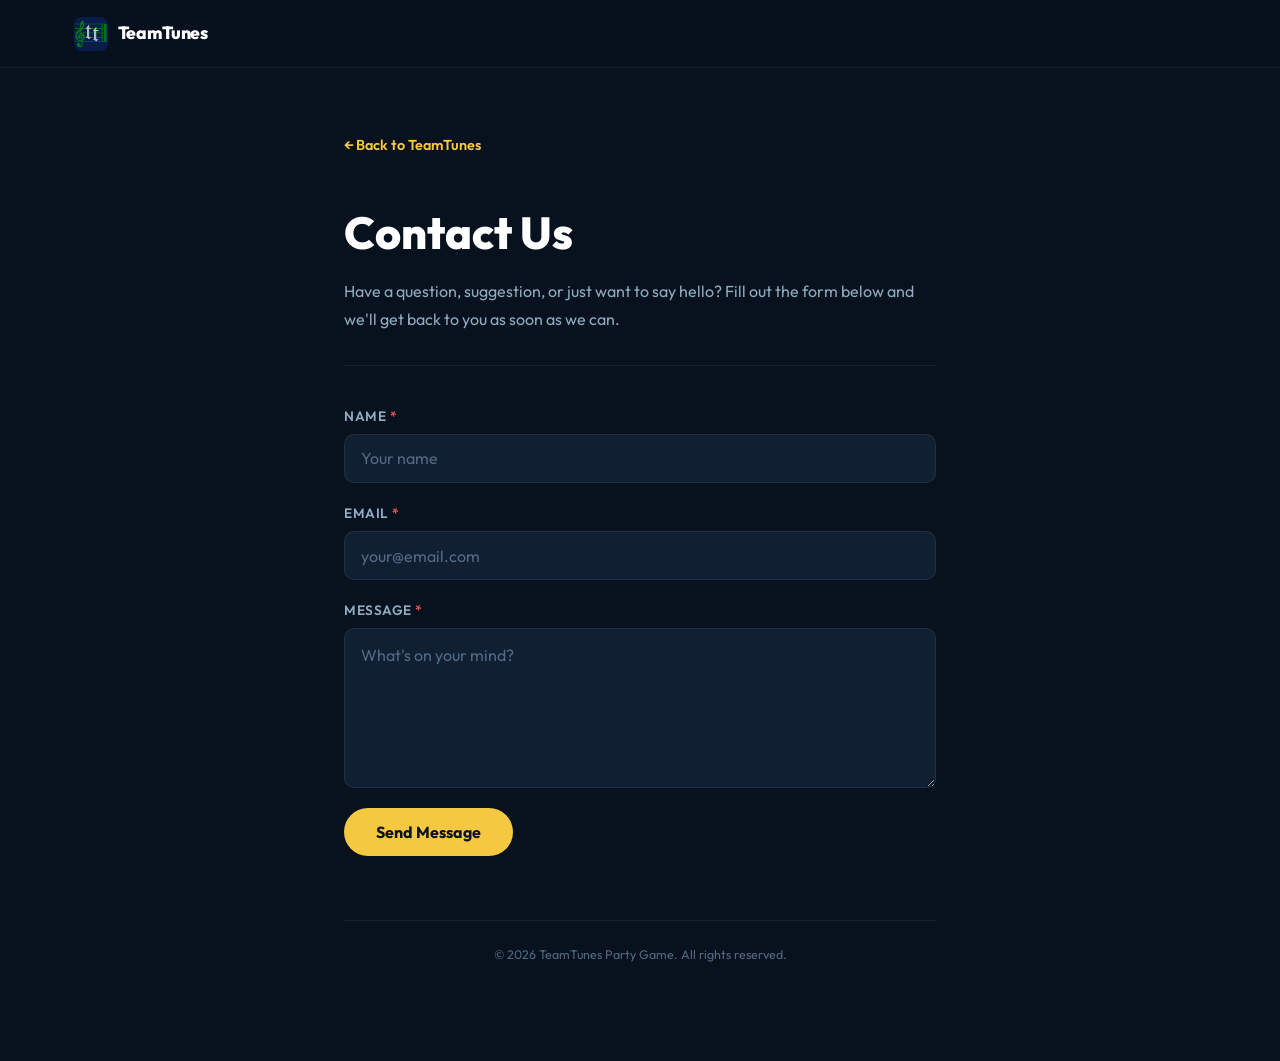
==== contact.html @ 9b9aed61 "Add Contact Us page with Web3Forms integration" ====
<!DOCTYPE html>
<html lang="en">
<head>
  <meta charset="UTF-8" />
  <meta name="viewport" content="width=device-width, initial-scale=1.0" />
  <title>Contact Us — TeamTunes</title>
  <meta name="robots" content="noindex" />

  <!-- Fonts -->
  <link rel="preconnect" href="https://fonts.googleapis.com" />
  <link rel="preconnect" href="https://fonts.gstatic.com" crossorigin />
  <link href="https://fonts.googleapis.com/css2?family=Outfit:wght@400;500;600;700;800&display=swap" rel="stylesheet" />

  <!-- Favicon -->
  <link rel="icon" type="image/png" href="assets/images/icon.png" />

  <link rel="stylesheet" href="css/styles.css" />
  <style>
    .privacy-nav {
      position: sticky;
      top: 0;
      z-index: 100;
      background: rgba(8, 17, 30, 0.92);
      backdrop-filter: blur(20px);
      -webkit-backdrop-filter: blur(20px);
      border-bottom: 1px solid var(--border);
      height: var(--nav-height);
    }
    .privacy-nav .nav-inner {
      max-width: 1180px;
      margin: 0 auto;
      padding: 0 1.5rem;
      height: 100%;
      display: flex;
      align-items: center;
    }
    .privacy-nav .nav-logo {
      display: flex;
      align-items: center;
      gap: 0.6rem;
    }
    .privacy-nav .nav-icon {
      width: 34px;
      height: 34px;
      border-radius: 8px;
    }
    .privacy-nav .nav-wordmark {
      font-size: 1.1rem;
      font-weight: 800;
      color: var(--text-primary);
    }

    .contact-wrap {
      max-width: 640px;
      margin: 0 auto;
      padding: 4rem 1.5rem 6rem;
    }

    .privacy-back {
      display: inline-flex;
      align-items: center;
      gap: 0.4rem;
      color: var(--gold);
      font-size: 0.9rem;
      font-weight: 600;
      margin-bottom: 2.5rem;
      transition: opacity 0.2s;
    }
    .privacy-back:hover { opacity: 0.75; }

    .contact-title {
      font-size: clamp(2rem, 5vw, 2.8rem);
      font-weight: 800;
      margin-bottom: 0.6rem;
      color: var(--text-primary);
    }

    .contact-subtitle {
      font-size: 1rem;
      color: var(--text-secondary);
      margin-bottom: 2.5rem;
      padding-bottom: 2rem;
      border-bottom: 1px solid var(--border);
      line-height: 1.7;
    }

    /* Form */
    .contact-form {
      display: flex;
      flex-direction: column;
      gap: 1.25rem;
    }

    .form-group {
      display: flex;
      flex-direction: column;
      gap: 0.4rem;
    }

    .form-label {
      font-size: 0.85rem;
      font-weight: 600;
      color: var(--text-secondary);
      letter-spacing: 0.04em;
      text-transform: uppercase;
    }

    .form-input,
    .form-textarea {
      background: var(--bg-card);
      border: 1.5px solid var(--border);
      border-radius: 10px;
      padding: 0.85rem 1rem;
      font-family: 'Outfit', sans-serif;
      font-size: 1rem;
      color: var(--text-primary);
      transition: border-color 0.2s, box-shadow 0.2s;
      width: 100%;
    }

    .form-input:focus,
    .form-textarea:focus {
      outline: none;
      border-color: var(--gold);
      box-shadow: 0 0 0 3px rgba(245, 200, 66, 0.12);
    }

    .form-input::placeholder,
    .form-textarea::placeholder {
      color: var(--text-muted);
    }

    .form-textarea {
      resize: vertical;
      min-height: 160px;
      line-height: 1.6;
    }

    .form-submit {
      background: var(--gold);
      color: #08111e;
      border: none;
      border-radius: 50px;
      padding: 0.85rem 2rem;
      font-family: 'Outfit', sans-serif;
      font-size: 1rem;
      font-weight: 700;
      cursor: pointer;
      transition: background 0.2s, transform 0.2s, box-shadow 0.2s;
      align-self: flex-start;
    }
    .form-submit:hover {
      background: #ffd455;
      transform: translateY(-2px);
      box-shadow: 0 6px 20px rgba(245, 200, 66, 0.35);
    }
    .form-submit:disabled {
      opacity: 0.6;
      cursor: not-allowed;
      transform: none;
    }

    /* Success / Error states */
    .form-status {
      display: none;
      padding: 1rem 1.25rem;
      border-radius: 10px;
      font-size: 0.95rem;
      font-weight: 500;
      line-height: 1.5;
    }
    .form-status.success {
      background: rgba(29, 185, 84, 0.12);
      border: 1.5px solid rgba(29, 185, 84, 0.35);
      color: #1db954;
    }
    .form-status.error {
      background: rgba(232, 85, 85, 0.12);
      border: 1.5px solid rgba(232, 85, 85, 0.35);
      color: var(--red);
    }

    /* Success screen (replaces form) */
    .success-screen {
      display: none;
      text-align: center;
      padding: 3rem 1rem;
    }
    .success-screen .success-icon {
      font-size: 3rem;
      margin-bottom: 1rem;
    }
    .success-screen h2 {
      font-size: 1.6rem;
      font-weight: 800;
      margin-bottom: 0.75rem;
    }
    .success-screen p {
      color: var(--text-secondary);
      margin-bottom: 2rem;
    }

    .privacy-footer {
      margin-top: 4rem;
      padding-top: 1.5rem;
      border-top: 1px solid var(--border);
      text-align: center;
      font-size: 0.78rem;
      color: var(--text-muted);
    }
  </style>
</head>
<body>

  <!-- Nav -->
  <nav class="privacy-nav">
    <div class="nav-inner">
      <a href="index.html" class="nav-logo">
        <img src="assets/images/icon.png" alt="TeamTunes icon" class="nav-icon" />
        <span class="nav-wordmark">TeamTunes</span>
      </a>
    </div>
  </nav>

  <!-- Content -->
  <div class="contact-wrap">

    <a href="index.html" class="privacy-back">&#8592; Back to TeamTunes</a>

    <h1 class="contact-title">Contact Us</h1>
    <p class="contact-subtitle">
      Have a question, suggestion, or just want to say hello? Fill out the form
      below and we'll get back to you as soon as we can.
    </p>

    <!-- Form -->
    <form class="contact-form" id="contactForm">

      <!-- Honeypot spam protection -->
      <input type="checkbox" name="botcheck" style="display:none" tabindex="-1" autocomplete="off" />

      <div class="form-group">
        <label class="form-label" for="name">Name <span style="color:var(--red)">*</span></label>
        <input class="form-input" type="text" id="name" name="name"
               placeholder="Your name" required autocomplete="name" />
      </div>

      <div class="form-group">
        <label class="form-label" for="email">Email <span style="color:var(--red)">*</span></label>
        <input class="form-input" type="email" id="email" name="email"
               placeholder="your@email.com" required autocomplete="email" />
      </div>

      <div class="form-group">
        <label class="form-label" for="message">Message <span style="color:var(--red)">*</span></label>
        <textarea class="form-textarea" id="message" name="message"
                  placeholder="What's on your mind?" required></textarea>
      </div>

      <div class="form-status" id="formStatus"></div>

      <button class="form-submit" type="submit" id="submitBtn">Send Message</button>

    </form>

    <!-- Success screen shown after submission -->
    <div class="success-screen" id="successScreen">
      <div class="success-icon">🎵</div>
      <h2>Message sent!</h2>
      <p>Thanks for reaching out. We'll get back to you soon.</p>
      <a href="index.html" class="btn btn-gold">Back to TeamTunes</a>
    </div>

    <div class="privacy-footer">
      &copy; 2026 TeamTunes Party Game. All rights reserved.
    </div>

  </div>

  <script>
    const form       = document.getElementById('contactForm');
    const submitBtn  = document.getElementById('submitBtn');
    const formStatus = document.getElementById('formStatus');
    const successScreen = document.getElementById('successScreen');

    form.addEventListener('submit', async function(e) {
      e.preventDefault();

      submitBtn.disabled = true;
      submitBtn.textContent = 'Sending…';
      formStatus.style.display = 'none';
      formStatus.className = 'form-status';

      const data = {
        access_key: '5e6f77c0-ff4f-44d9-af3c-8b6083e83a75',
        name:    document.getElementById('name').value.trim(),
        email:   document.getElementById('email').value.trim(),
        message: document.getElementById('message').value.trim(),
        subject: 'TeamTunes Website — Message from ' + document.getElementById('name').value.trim(),
        from_name: 'TeamTunes Website'
      };

      try {
        const res  = await fetch('https://api.web3forms.com/submit', {
          method: 'POST',
          headers: { 'Content-Type': 'application/json', 'Accept': 'application/json' },
          body: JSON.stringify(data)
        });
        const json = await res.json();

        if (json.success) {
          form.style.display = 'none';
          successScreen.style.display = 'block';
        } else {
          throw new Error(json.message || 'Submission failed');
        }
      } catch(err) {
        formStatus.textContent = 'Something went wrong. Please try again or email us directly.';
        formStatus.classList.add('error');
        formStatus.style.display = 'block';
        submitBtn.disabled = false;
        submitBtn.textContent = 'Send Message';
      }
    });
  </script>

</body>
</html>
---- css/styles.css ----
/* ═══════════════════════════════════════════════════════════
   TEAMTUNES — Main Stylesheet
   Theme: Dark navy · Gold accents · Party energy
═══════════════════════════════════════════════════════════ */

/* ─── Variables ─────────────────────────────────────────── */
:root {
  --bg-primary:    #08111e;
  --bg-secondary:  #0f1e30;
  --bg-card:       #111f33;
  --bg-card-hover: #162840;

  --gold:          #f5c842;
  --gold-dim:      #d4a820;
  --gold-glow:     rgba(245, 200, 66, 0.15);

  --red:           #e85555;

  --text-primary:  #ffffff;
  --text-secondary:#8fabbe;
  --text-muted:    #526a83;

  --border:        rgba(255, 255, 255, 0.07);
  --border-gold:   rgba(245, 200, 66, 0.3);

  --nav-height: 68px;

  --spotify:       #1DB954;
  --apple-music:   #fc3c44;
  --youtube:       #FF0000;
  --youtube-music: #FF0000;
  --amazon:        #00a8e0;
  --qq:            #00b0ff;
}

/* ─── Reset & Base ──────────────────────────────────────── */
*, *::before, *::after { box-sizing: border-box; margin: 0; padding: 0; }

html {
  scroll-behavior: smooth;
  font-size: 16px;
}

body {
  font-family: 'Outfit', system-ui, -apple-system, sans-serif;
  background-color: var(--bg-primary);
  color: var(--text-primary);
  line-height: 1.6;
  overflow-x: hidden;
}

img { max-width: 100%; display: block; }
a  { color: inherit; text-decoration: none; }
ul { list-style: none; }

/* ─── Utility ───────────────────────────────────────────── */
.container {
  max-width: 1180px;
  margin: 0 auto;
  padding: 0 1.5rem;
}

.section {
  padding: 6rem 0;
}

.section-dark { background: var(--bg-primary); }
.section-mid  { background: var(--bg-secondary); }

.gold { color: var(--gold); }
.red  { color: var(--red); }

.center { text-align: center; }

/* ─── Buttons ───────────────────────────────────────────── */
.btn {
  display: inline-block;
  padding: 0.65rem 1.4rem;
  border-radius: 50px;
  font-size: 0.9rem;
  font-weight: 600;
  transition: transform 0.2s, box-shadow 0.2s, background 0.2s;
  cursor: pointer;
  white-space: nowrap;
}

.btn-gold {
  background: var(--gold);
  color: #08111e;
}
.btn-gold:hover {
  background: #ffd455;
  transform: translateY(-2px);
  box-shadow: 0 6px 20px rgba(245,200,66,0.35);
}

.btn-outline {
  border: 1.5px solid var(--border-gold);
  color: var(--gold);
  padding: 0.65rem 1.6rem;
}
.btn-outline:hover {
  background: var(--gold-glow);
  border-color: var(--gold);
  transform: translateY(-2px);
}

/* ─── Typography helpers ────────────────────────────────── */
.section-eyebrow {
  font-size: 0.8rem;
  font-weight: 700;
  letter-spacing: 0.14em;
  text-transform: uppercase;
  color: var(--gold);
  margin-bottom: 0.75rem;
  display: block;
}

.section-title {
  font-size: clamp(2rem, 4vw, 3rem);
  font-weight: 800;
  line-height: 1.15;
  margin-bottom: 1.25rem;
  color: var(--text-primary);
}

.section-body {
  font-size: 1.05rem;
  color: var(--text-secondary);
  line-height: 1.75;
  margin-bottom: 1rem;
}

.section-body strong { color: var(--text-primary); font-weight: 600; }

/* ─── Scroll Reveal ─────────────────────────────────────── */
.reveal {
  opacity: 0;
  transform: translateY(32px);
  transition: opacity 0.65s ease, transform 0.65s ease;
}
.reveal.revealed {
  opacity: 1;
  transform: translateY(0);
}
.reveal-delay-1 { transition-delay: 0.1s; }
.reveal-delay-2 { transition-delay: 0.2s; }
.reveal-delay-3 { transition-delay: 0.3s; }
.reveal-delay-4 { transition-delay: 0.4s; }

/* ═══════════════════════════════════════════════════════════
   NAVIGATION
═══════════════════════════════════════════════════════════ */
#navbar {
  position: fixed;
  top: 0;
  left: 0;
  right: 0;
  z-index: 100;
  height: var(--nav-height);
  transition: background 0.3s, backdrop-filter 0.3s, border-color 0.3s;
  border-bottom: 1px solid transparent;
}

#navbar.scrolled {
  background: rgba(8, 17, 30, 0.88);
  backdrop-filter: blur(20px);
  -webkit-backdrop-filter: blur(20px);
  border-bottom-color: var(--border);
}

.nav-inner {
  max-width: 1180px;
  margin: 0 auto;
  padding: 0 1.5rem;
  height: 100%;
  display: flex;
  align-items: center;
  gap: 2rem;
}

.nav-logo {
  display: flex;
  align-items: center;
  gap: 0.6rem;
  flex-shrink: 0;
}

.nav-icon {
  width: 34px;
  height: 34px;
  border-radius: 8px;
}

.nav-wordmark {
  font-size: 1.1rem;
  font-weight: 800;
  color: var(--text-primary);
  letter-spacing: -0.01em;
}

.nav-links {
  display: flex;
  gap: 0.25rem;
  margin-left: auto;
}

.nav-links a {
  font-size: 0.9rem;
  font-weight: 500;
  color: var(--text-secondary);
  padding: 0.4rem 0.85rem;
  border-radius: 50px;
  transition: color 0.2s, background 0.2s;
}
.nav-links a:hover {
  color: var(--text-primary);
  background: rgba(255,255,255,0.06);
}

.nav-cta { margin-left: 0.5rem; }

.nav-hamburger {
  display: none;
  flex-direction: column;
  gap: 5px;
  background: none;
  border: none;
  cursor: pointer;
  padding: 0.5rem;
  margin-left: auto;
}
.nav-hamburger span {
  display: block;
  width: 22px;
  height: 2px;
  background: var(--text-primary);
  border-radius: 2px;
  transition: transform 0.3s, opacity 0.3s;
}
.nav-hamburger.open span:nth-child(1) { transform: translateY(7px) rotate(45deg); }
.nav-hamburger.open span:nth-child(2) { opacity: 0; }
.nav-hamburger.open span:nth-child(3) { transform: translateY(-7px) rotate(-45deg); }

.nav-mobile {
  display: none;
  flex-direction: column;
  gap: 0.25rem;
  padding: 1rem 1.5rem 1.5rem;
  background: rgba(8, 17, 30, 0.96);
  backdrop-filter: blur(20px);
  border-top: 1px solid var(--border);
}
.nav-mobile.open { display: flex; }

.mobile-link {
  font-size: 1rem;
  font-weight: 500;
  color: var(--text-secondary);
  padding: 0.75rem 0;
  border-bottom: 1px solid var(--border);
  transition: color 0.2s;
}
.mobile-link:last-child { border-bottom: none; margin-top: 0.5rem; text-align: center; }
.mobile-link:hover { color: var(--text-primary); }

/* ═══════════════════════════════════════════════════════════
   HERO
═══════════════════════════════════════════════════════════ */
#hero {
  position: relative;
  height: 100vh;
  min-height: 600px;
  display: flex;
  align-items: center;
  justify-content: center;
  overflow: hidden;
}

.hero-video {
  position: absolute;
  inset: 0;
  width: 100%;
  height: 100%;
  object-fit: cover;
  object-position: center top;
}

.hero-overlay {
  position: absolute;
  inset: 0;
  background: linear-gradient(
    to bottom,
    rgba(8,17,30,0.3)  0%,
    rgba(8,17,30,0.15) 40%,
    rgba(8,17,30,0.6)  75%,
    rgba(8,17,30,0.95) 100%
  );
}

.hero-content {
  position: relative;
  z-index: 2;
  text-align: center;
  padding: 0 1.5rem;
  max-width: 700px;
}

.hero-icon {
  width: 80px;
  height: 80px;
  border-radius: 18px;
  margin: 0 auto 1.5rem;
  box-shadow: 0 8px 40px rgba(245,200,66,0.25);
}

.hero-title {
  font-size: clamp(3.5rem, 10vw, 6.5rem);
  font-weight: 900;
  line-height: 1;
  letter-spacing: -0.03em;
  color: var(--text-primary);
  margin-bottom: 0.5rem;
  text-shadow: 0 4px 30px rgba(0,0,0,0.5);
}

.hero-tagline {
  font-size: clamp(1.1rem, 3vw, 1.5rem);
  font-weight: 600;
  color: var(--gold);
  margin-bottom: 0.75rem;
  letter-spacing: 0.01em;
}

.hero-sub {
  font-size: clamp(0.95rem, 2vw, 1.1rem);
  color: rgba(255,255,255,0.75);
  margin-bottom: 2.25rem;
  max-width: 500px;
  margin-left: auto;
  margin-right: auto;
}

.hero-buttons {
  display: flex;
  gap: 1rem;
  justify-content: center;
  align-items: center;
  flex-wrap: wrap;
}

/* Official store badges */
.store-badge-img {
  display: inline-block;
  transition: transform 0.2s, filter 0.2s;
}
.store-badge-img:hover {
  transform: translateY(-3px);
  filter: brightness(1.12) drop-shadow(0 8px 20px rgba(0,0,0,0.4));
}

/* Both badges are 142px tall PNGs — widths calculated so both render at same height */
.badge-img {
  display: block;
  height: auto;
}

/* Apple PNG: 425x142, ratio 2.99:1 → 156px wide = 52px tall */
.badge-apple { width: 156px; }

/* Google Play PNG: 478x142, ratio 3.37:1 → 175px wide = 52px tall */
.badge-google { width: 175px; }

/* Large versions in download CTA: same height ~64px */
.store-badge-img.large .badge-apple { width: 192px; }
.store-badge-img.large .badge-google { width: 216px; }

/* Mobile: same height ~42px */
@media (max-width: 640px) {
  .badge-apple { width: 126px; }
  .badge-google { width: 141px; }
  .store-badge-img.large .badge-apple { width: 156px; }
  .store-badge-img.large .badge-google { width: 175px; }
}

/* Scroll hint arrow */
.hero-scroll-hint {
  position: absolute;
  bottom: 2rem;
  left: 50%;
  transform: translateX(-50%);
  z-index: 2;
  color: rgba(255,255,255,0.5);
  animation: bounce 2s infinite;
}
.hero-scroll-hint svg {
  width: 28px;
  height: 28px;
}
@keyframes bounce {
  0%, 100% { transform: translateX(-50%) translateY(0); }
  50%       { transform: translateX(-50%) translateY(8px); }
}

/* ═══════════════════════════════════════════════════════════
   ABOUT — SPLIT LAYOUT
═══════════════════════════════════════════════════════════ */
.split-layout {
  display: grid;
  grid-template-columns: 1fr 1fr;
  gap: 4rem;
  align-items: center;
}

.split-text { }

.split-image img {
  border-radius: 20px;
  box-shadow: 0 20px 60px rgba(0,0,0,0.5);
  width: 100%;
  object-fit: cover;
  max-height: 520px;
}

/* ═══════════════════════════════════════════════════════════
   HOW TO PLAY
═══════════════════════════════════════════════════════════ */
.steps-grid {
  display: grid;
  grid-template-columns: repeat(4, 1fr);
  gap: 1.5rem;
  margin-top: 1rem;
}

.step-card {
  background: var(--bg-card);
  border: 1px solid var(--border);
  border-radius: 20px;
  overflow: hidden;
  transition: transform 0.3s, box-shadow 0.3s, border-color 0.3s;
}
.step-card:hover {
  transform: translateY(-6px);
  box-shadow: 0 20px 50px rgba(0,0,0,0.4);
  border-color: var(--border-gold);
}

.step-number {
  font-size: 3rem;
  font-weight: 900;
  color: var(--gold);
  padding: 1.25rem 1.25rem 0;
  line-height: 1;
  opacity: 0.9;
}

.step-image {
  width: 100%;
  aspect-ratio: 4/3;
  overflow: hidden;
}
.step-image img {
  width: 100%;
  height: 100%;
  object-fit: cover;
  transition: transform 0.5s ease;
}
.step-card:hover .step-image img {
  transform: scale(1.05);
}

.step-title {
  font-size: 1.05rem;
  font-weight: 700;
  padding: 1rem 1.25rem 0.4rem;
}

.step-body {
  font-size: 0.88rem;
  color: var(--text-secondary);
  padding: 0 1.25rem 1.25rem;
  line-height: 1.65;
}

/* ═══════════════════════════════════════════════════════════
   SCORING
═══════════════════════════════════════════════════════════ */
.scoring-section {
  background: linear-gradient(135deg, #08111e 0%, #0b1a2e 100%);
  position: relative;
  overflow: hidden;
}
.scoring-section::before {
  content: '';
  position: absolute;
  width: 600px;
  height: 600px;
  background: radial-gradient(circle, rgba(245,200,66,0.05) 0%, transparent 70%);
  top: -200px;
  left: 50%;
  transform: translateX(-50%);
  pointer-events: none;
}

.score-cards {
  display: grid;
  grid-template-columns: repeat(3, 1fr);
  gap: 1.5rem;
}

.score-card {
  background: var(--bg-card);
  border: 1px solid var(--border);
  border-radius: 20px;
  padding: 2rem;
  text-align: center;
  transition: transform 0.3s, box-shadow 0.3s;
}
.score-card:hover {
  transform: translateY(-4px);
  box-shadow: 0 16px 40px rgba(0,0,0,0.35);
}

.score-value {
  font-size: clamp(3rem, 6vw, 4.5rem);
  font-weight: 900;
  line-height: 1;
  margin-bottom: 0.75rem;
}
.score-value.gold { color: var(--gold); }
.score-value.red  { color: var(--red); }

.score-label {
  font-size: 0.95rem;
  color: var(--text-secondary);
  line-height: 1.5;
}

/* ═══════════════════════════════════════════════════════════
   MUSIC SERVICES
═══════════════════════════════════════════════════════════ */
.services-grid {
  display: flex;
  flex-wrap: wrap;
  gap: 1rem;
  justify-content: center;
}

.service-badge {
  display: flex;
  align-items: center;
  gap: 0.6rem;
  padding: 0.7rem 1.4rem;
  border-radius: 50px;
  border: 1.5px solid var(--border);
  background: var(--bg-card);
  font-size: 0.95rem;
  font-weight: 600;
  transition: transform 0.2s, box-shadow 0.2s, border-color 0.2s;
}
.service-badge:hover {
  transform: translateY(-3px);
  box-shadow: 0 8px 24px rgba(0,0,0,0.3);
}

.service-dot {
  width: 10px;
  height: 10px;
  border-radius: 50%;
  flex-shrink: 0;
}

.service-badge.spotify       { border-color: rgba(29,185,84,0.3); }
.service-badge.spotify:hover { border-color: var(--spotify); box-shadow: 0 8px 24px rgba(29,185,84,0.2); }
.service-badge.spotify .service-dot { background: var(--spotify); }

.service-badge.apple-music       { border-color: rgba(252,60,68,0.3); }
.service-badge.apple-music:hover { border-color: var(--apple-music); box-shadow: 0 8px 24px rgba(252,60,68,0.2); }
.service-badge.apple-music .service-dot { background: var(--apple-music); }

.service-badge.youtube       { border-color: rgba(255,0,0,0.3); }
.service-badge.youtube:hover { border-color: var(--youtube); box-shadow: 0 8px 24px rgba(255,0,0,0.2); }
.service-badge.youtube .service-dot { background: var(--youtube); }

.service-badge.youtube-music       { border-color: rgba(255,0,0,0.3); }
.service-badge.youtube-music:hover { border-color: var(--youtube-music); box-shadow: 0 8px 24px rgba(255,0,0,0.2); }
.service-badge.youtube-music .service-dot { background: var(--youtube-music); }

.service-badge.amazon       { border-color: rgba(0,168,224,0.3); }
.service-badge.amazon:hover { border-color: var(--amazon); box-shadow: 0 8px 24px rgba(0,168,224,0.2); }
.service-badge.amazon .service-dot { background: var(--amazon); }

.service-badge.qq       { border-color: rgba(0,176,255,0.3); }
.service-badge.qq:hover { border-color: var(--qq); box-shadow: 0 8px 24px rgba(0,176,255,0.2); }
.service-badge.qq .service-dot { background: var(--qq); }

/* ═══════════════════════════════════════════════════════════
   FEATURES GRID
═══════════════════════════════════════════════════════════ */
.features-grid {
  display: grid;
  grid-template-columns: repeat(3, 1fr);
  gap: 1.25rem;
}

.feature-card {
  background: var(--bg-card);
  border: 1px solid var(--border);
  border-radius: 20px;
  padding: 1.75rem;
  transition: transform 0.3s, box-shadow 0.3s, border-color 0.3s;
}
.feature-card:hover {
  transform: translateY(-4px);
  box-shadow: 0 16px 40px rgba(0,0,0,0.35);
  border-color: var(--border-gold);
}

.feature-icon {
  font-size: 2rem;
  margin-bottom: 0.85rem;
}

.feature-title {
  font-size: 1rem;
  font-weight: 700;
  margin-bottom: 0.5rem;
}

.feature-body {
  font-size: 0.875rem;
  color: var(--text-secondary);
  line-height: 1.65;
}

/* ═══════════════════════════════════════════════════════════
   GALLERY
═══════════════════════════════════════════════════════════ */
.gallery-scroll {
  overflow-x: auto;
  padding: 1.5rem 1.5rem 2rem;
  margin-top: 1rem;
  -webkit-overflow-scrolling: touch;
  scrollbar-width: thin;
  scrollbar-color: var(--border-gold) transparent;
}
.gallery-scroll::-webkit-scrollbar { height: 4px; }
.gallery-scroll::-webkit-scrollbar-track { background: transparent; }
.gallery-scroll::-webkit-scrollbar-thumb { background: var(--border-gold); border-radius: 4px; }

.gallery-track {
  display: flex;
  gap: 1.25rem;
  width: max-content;
  padding: 0 max(1.5rem, calc((100vw - 1180px) / 2));
}

.gallery-item {
  flex-shrink: 0;
  width: 320px;
  border-radius: 16px;
  overflow: hidden;
  background: var(--bg-card);
  border: 1px solid var(--border);
  transition: transform 0.3s, box-shadow 0.3s;
}
.gallery-item:hover {
  transform: translateY(-6px) scale(1.02);
  box-shadow: 0 20px 50px rgba(0,0,0,0.5);
}
.gallery-item img {
  width: 100%;
  aspect-ratio: 16/10;
  object-fit: cover;
  display: block;
}
.gallery-caption {
  padding: 0.75rem 1rem;
  font-size: 0.85rem;
  color: var(--text-secondary);
  font-weight: 500;
}

/* ═══════════════════════════════════════════════════════════
   DOWNLOAD CTA
═══════════════════════════════════════════════════════════ */
.section-download {
  position: relative;
  padding: 8rem 0;
  overflow: hidden;
}

.download-bg-video {
  position: absolute;
  inset: 0;
}
.download-bg-video video {
  width: 100%;
  height: 100%;
  object-fit: cover;
  object-position: center top;
}
.download-overlay {
  position: absolute;
  inset: 0;
  background: linear-gradient(
    to bottom,
    rgba(8,17,30,0.85),
    rgba(8,17,30,0.75),
    rgba(8,17,30,0.9)
  );
}

.download-content {
  position: relative;
  z-index: 2;
  text-align: center;
}

.download-icon {
  width: 100px;
  height: 100px;
  border-radius: 22px;
  margin: 0 auto 1.75rem;
  box-shadow: 0 12px 50px rgba(245,200,66,0.3);
}

.download-fine-print {
  margin-top: 1.5rem;
  font-size: 0.8rem;
  color: var(--text-muted);
}

/* ═══════════════════════════════════════════════════════════
   FOOTER
═══════════════════════════════════════════════════════════ */
.footer {
  background: var(--bg-primary);
  border-top: 1px solid var(--border);
  padding: 2.5rem 0;
}

.footer-inner {
  display: flex;
  flex-direction: column;
  align-items: center;
  gap: 1.25rem;
  text-align: center;
}

.footer-brand {
  display: flex;
  align-items: center;
  gap: 0.6rem;
}

.footer-icon {
  width: 28px;
  height: 28px;
  border-radius: 6px;
}

.footer-wordmark {
  font-size: 1rem;
  font-weight: 800;
}

.footer-links {
  display: flex;
  gap: 0.25rem;
  flex-wrap: wrap;
  justify-content: center;
}
.footer-links a {
  font-size: 0.85rem;
  color: var(--text-muted);
  padding: 0.3rem 0.75rem;
  border-radius: 50px;
  transition: color 0.2s;
}
.footer-links a:hover { color: var(--text-primary); }

.footer-copy {
  font-size: 0.78rem;
  color: var(--text-muted);
}

/* ═══════════════════════════════════════════════════════════
   RESPONSIVE — Tablet
═══════════════════════════════════════════════════════════ */
@media (max-width: 1024px) {
  .steps-grid { grid-template-columns: repeat(2, 1fr); }
  .features-grid { grid-template-columns: repeat(2, 1fr); }
}

@media (max-width: 860px) {
  .split-layout {
    grid-template-columns: 1fr;
    gap: 2.5rem;
  }
  .split-image { order: -1; }

  .score-cards { grid-template-columns: 1fr; max-width: 380px; margin: 0 auto; }
}

/* ═══════════════════════════════════════════════════════════
   RESPONSIVE — Mobile
═══════════════════════════════════════════════════════════ */
@media (max-width: 640px) {
  .section { padding: 4rem 0; }

  /* Nav */
  .nav-links, .nav-cta { display: none; }
  .nav-hamburger { display: flex; }
  #navbar { height: auto; min-height: var(--nav-height); }
  .nav-inner { height: var(--nav-height); }

  /* Hero */
  .hero-title { font-size: 3.2rem; }
  .hero-buttons { flex-direction: column; align-items: center; }

  /* Steps */
  .steps-grid { grid-template-columns: 1fr; }

  /* Features */
  .features-grid { grid-template-columns: 1fr; }

  /* Gallery items */
  .gallery-item { width: 260px; }

  /* Score cards */
  .score-cards { grid-template-columns: 1fr; max-width: 320px; margin: 0 auto; }

  /* Download section */
  .section-download { padding: 5rem 0; }
}

/* ═══════════════════════════════════════════════════════════
   LARGE SCREENS
═══════════════════════════════════════════════════════════ */
@media (min-width: 1400px) {
  .container { max-width: 1280px; }
}

/* ═══════════════════════════════════════════════════════════
   REDUCED MOTION
═══════════════════════════════════════════════════════════ */
@media (prefers-reduced-motion: reduce) {
  .reveal {
    opacity: 1;
    transform: none;
    transition: none;
  }
  .hero-scroll-hint { animation: none; }
  html { scroll-behavior: auto; }
}
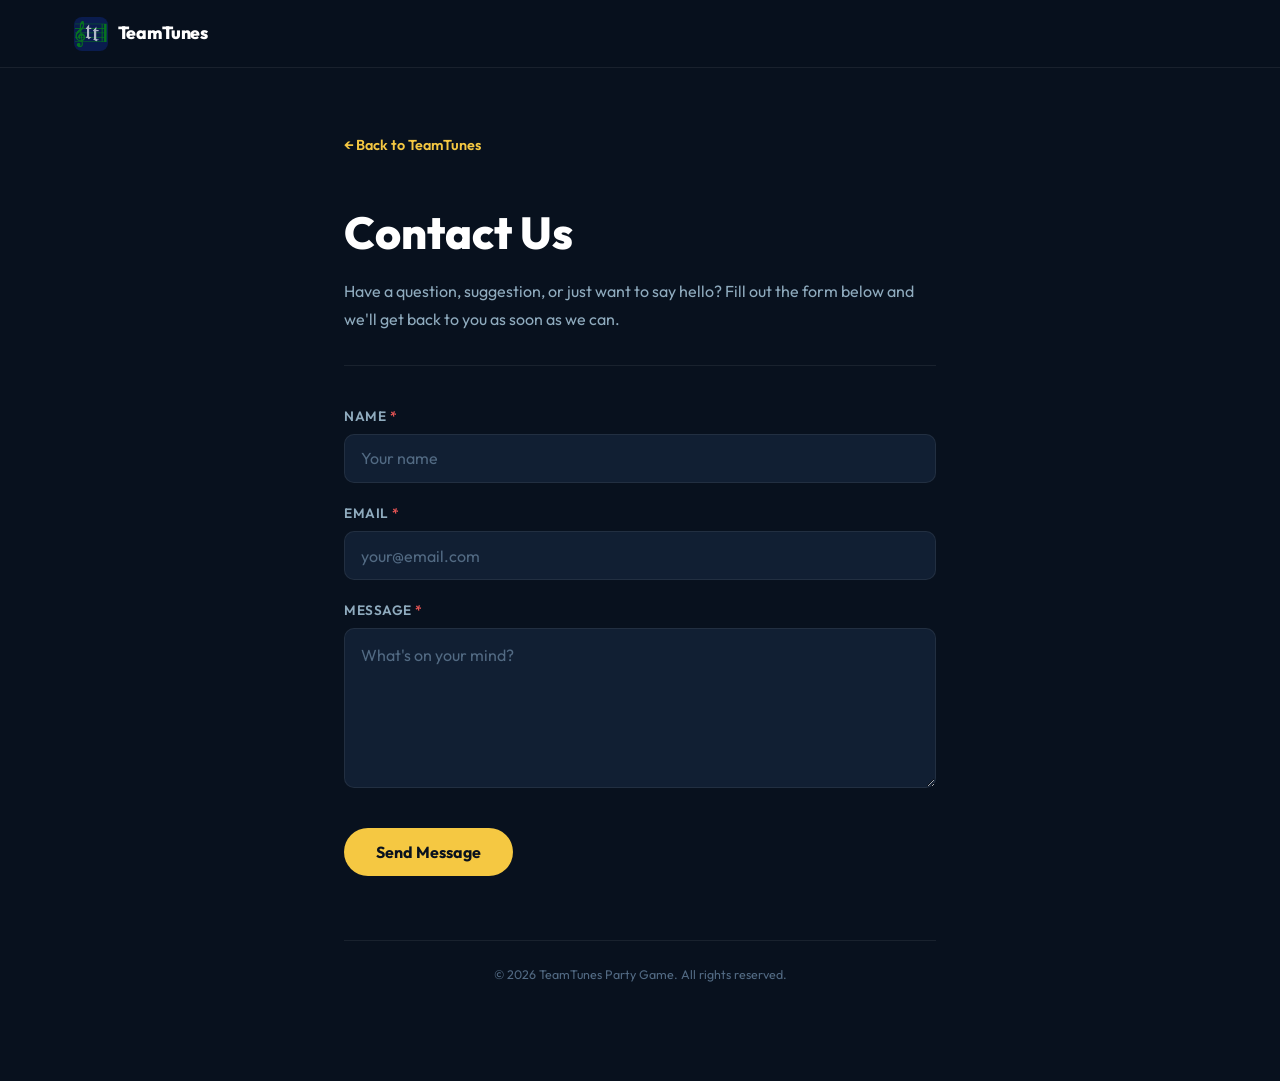
==== commit f6cc628a: "Add hCaptcha spam protection to contact form" ====
--- a/contact.html
+++ b/contact.html
@@ -15,6 +15,7 @@
   <link rel="icon" type="image/png" href="assets/images/icon.png" />
 
   <link rel="stylesheet" href="css/styles.css" />
+  <script src="https://js.hcaptcha.com/1/api.js" async defer></script>
   <style>
     .privacy-nav {
       position: sticky;
@@ -256,6 +257,8 @@
         <textarea class="form-textarea" id="message" name="message"
                   placeholder="What's on your mind?" required></textarea>
       </div>
+
+      <div class="h-captcha" data-captcha="true"></div>
 
       <div class="form-status" id="formStatus"></div>
 
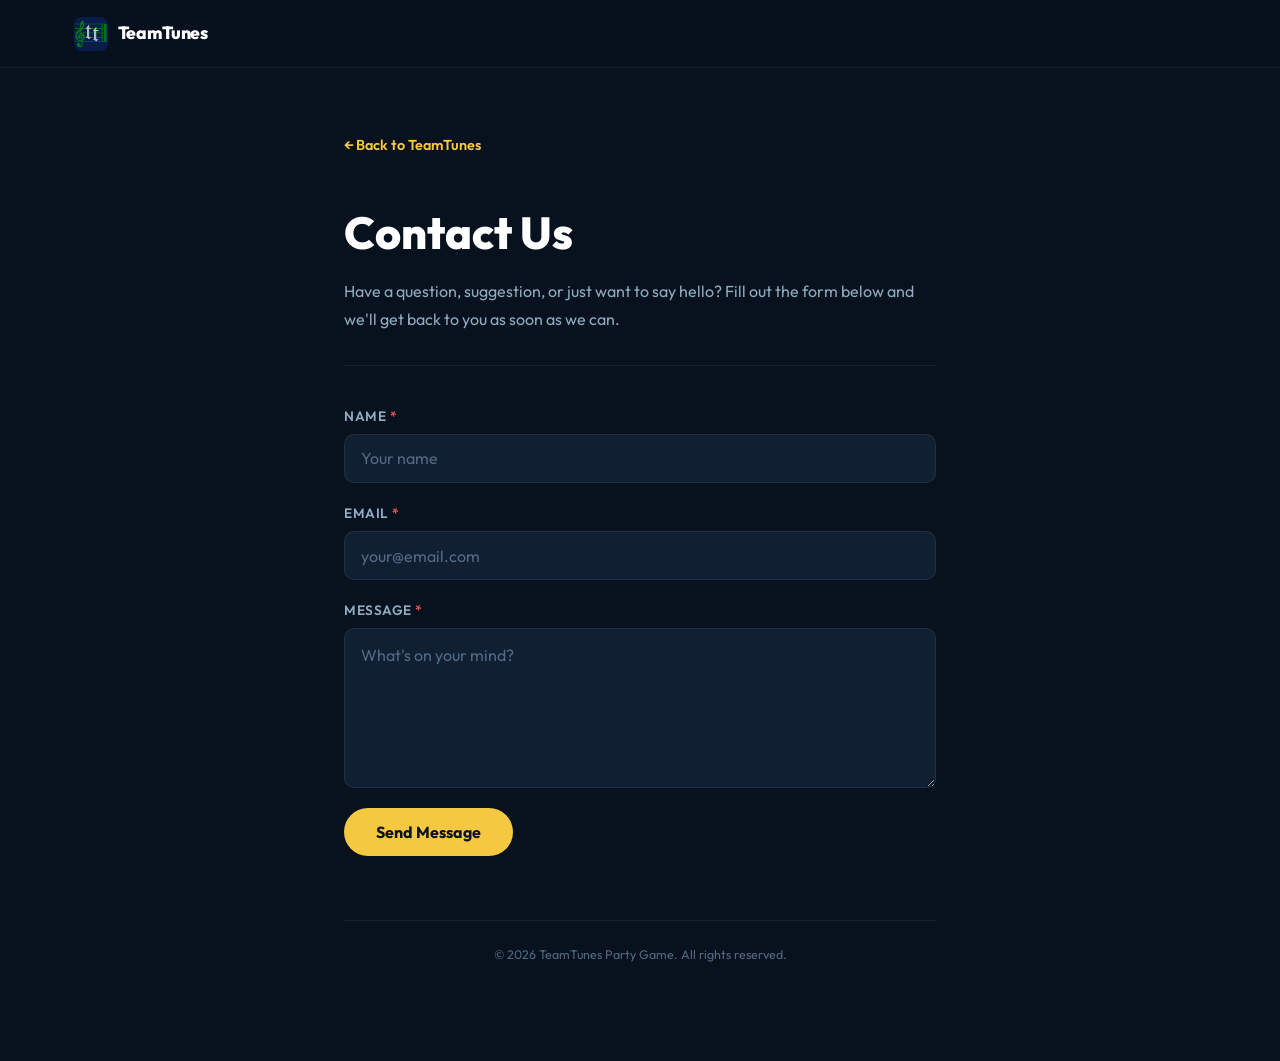
==== commit 0ec60e9e: "Fix captcha: use Web3Forms built-in Turnstile instead of broken hCaptcha" ====
--- a/contact.html
+++ b/contact.html
@@ -15,7 +15,6 @@
   <link rel="icon" type="image/png" href="assets/images/icon.png" />
 
   <link rel="stylesheet" href="css/styles.css" />
-  <script src="https://js.hcaptcha.com/1/api.js" async defer></script>
   <style>
     .privacy-nav {
       position: sticky;
@@ -235,7 +234,7 @@
     </p>
 
     <!-- Form -->
-    <form class="contact-form" id="contactForm">
+    <form class="contact-form" id="contactForm" data-captcha="true">
 
       <!-- Honeypot spam protection -->
       <input type="checkbox" name="botcheck" style="display:none" tabindex="-1" autocomplete="off" />
@@ -257,8 +256,6 @@
         <textarea class="form-textarea" id="message" name="message"
                   placeholder="What's on your mind?" required></textarea>
       </div>
-
-      <div class="h-captcha" data-captcha="true"></div>
 
       <div class="form-status" id="formStatus"></div>
 
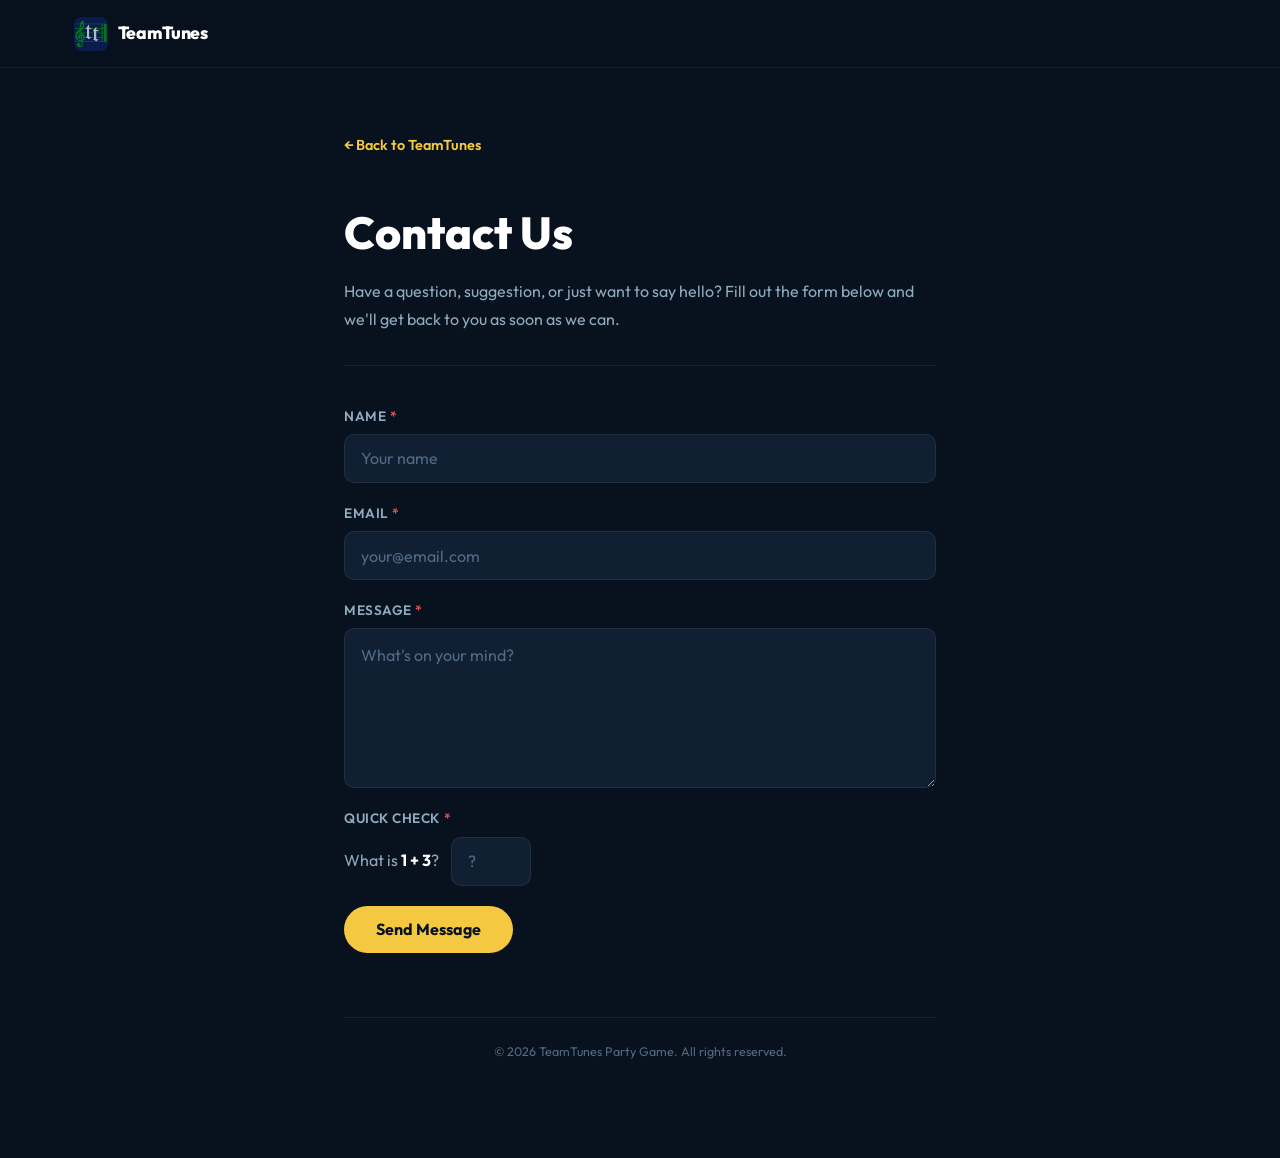
==== commit 2ebf4eb5: "Add math captcha to contact form - no third-party dependencies" ====
--- a/contact.html
+++ b/contact.html
@@ -160,6 +160,46 @@
       transform: none;
     }
 
+    /* Math captcha */
+    .captcha-row {
+      display: flex;
+      align-items: center;
+      gap: 0.75rem;
+      flex-wrap: wrap;
+    }
+    .captcha-question {
+      font-size: 1rem;
+      color: var(--text-secondary);
+      white-space: nowrap;
+    }
+    .captcha-question strong {
+      color: var(--text-primary);
+      font-weight: 700;
+    }
+    .captcha-input {
+      background: var(--bg-card);
+      border: 1.5px solid var(--border);
+      border-radius: 10px;
+      padding: 0.85rem 1rem;
+      font-family: 'Outfit', sans-serif;
+      font-size: 1rem;
+      color: var(--text-primary);
+      transition: border-color 0.2s, box-shadow 0.2s;
+      width: 80px;
+    }
+    .captcha-input:focus {
+      outline: none;
+      border-color: var(--gold);
+      box-shadow: 0 0 0 3px rgba(245, 200, 66, 0.12);
+    }
+    .captcha-input::placeholder {
+      color: var(--text-muted);
+    }
+    .captcha-input.wrong {
+      border-color: var(--red);
+      box-shadow: 0 0 0 3px rgba(232, 85, 85, 0.12);
+    }
+
     /* Success / Error states */
     .form-status {
       display: none;
@@ -234,7 +274,7 @@
     </p>
 
     <!-- Form -->
-    <form class="contact-form" id="contactForm" data-captcha="true">
+    <form class="contact-form" id="contactForm">
 
       <!-- Honeypot spam protection -->
       <input type="checkbox" name="botcheck" style="display:none" tabindex="-1" autocomplete="off" />
@@ -255,6 +295,15 @@
         <label class="form-label" for="message">Message <span style="color:var(--red)">*</span></label>
         <textarea class="form-textarea" id="message" name="message"
                   placeholder="What's on your mind?" required></textarea>
+      </div>
+
+      <!-- Math captcha -->
+      <div class="form-group">
+        <label class="form-label" for="captchaAnswer">Quick check <span style="color:var(--red)">*</span></label>
+        <div class="captcha-row">
+          <span class="captcha-question">What is <strong id="captchaQuestion"></strong>?</span>
+          <input class="captcha-input" type="number" id="captchaAnswer" placeholder="?" autocomplete="off" required />
+        </div>
       </div>
 
       <div class="form-status" id="formStatus"></div>
@@ -283,8 +332,38 @@
     const formStatus = document.getElementById('formStatus');
     const successScreen = document.getElementById('successScreen');
 
+    // Generate math captcha
+    let captchaAnswer;
+    function newCaptcha() {
+      const a = Math.floor(Math.random() * 10) + 1;
+      const b = Math.floor(Math.random() * 10) + 1;
+      const ops = [
+        { label: a + ' + ' + b, answer: a + b },
+        { label: a + ' + ' + b, answer: a + b },
+        { label: Math.max(a,b) + ' − ' + Math.min(a,b), answer: Math.max(a,b) - Math.min(a,b) }
+      ];
+      const pick = ops[Math.floor(Math.random() * ops.length)];
+      document.getElementById('captchaQuestion').textContent = pick.label;
+      captchaAnswer = pick.answer;
+      document.getElementById('captchaAnswer').value = '';
+      document.getElementById('captchaAnswer').classList.remove('wrong');
+    }
+    newCaptcha();
+
     form.addEventListener('submit', async function(e) {
       e.preventDefault();
+
+      // Validate captcha
+      const userAnswer = parseInt(document.getElementById('captchaAnswer').value, 10);
+      if (userAnswer !== captchaAnswer) {
+        const input = document.getElementById('captchaAnswer');
+        input.classList.add('wrong');
+        input.value = '';
+        input.placeholder = 'Try again';
+        input.focus();
+        newCaptcha();
+        return;
+      }
 
       submitBtn.disabled = true;
       submitBtn.textContent = 'Sending…';
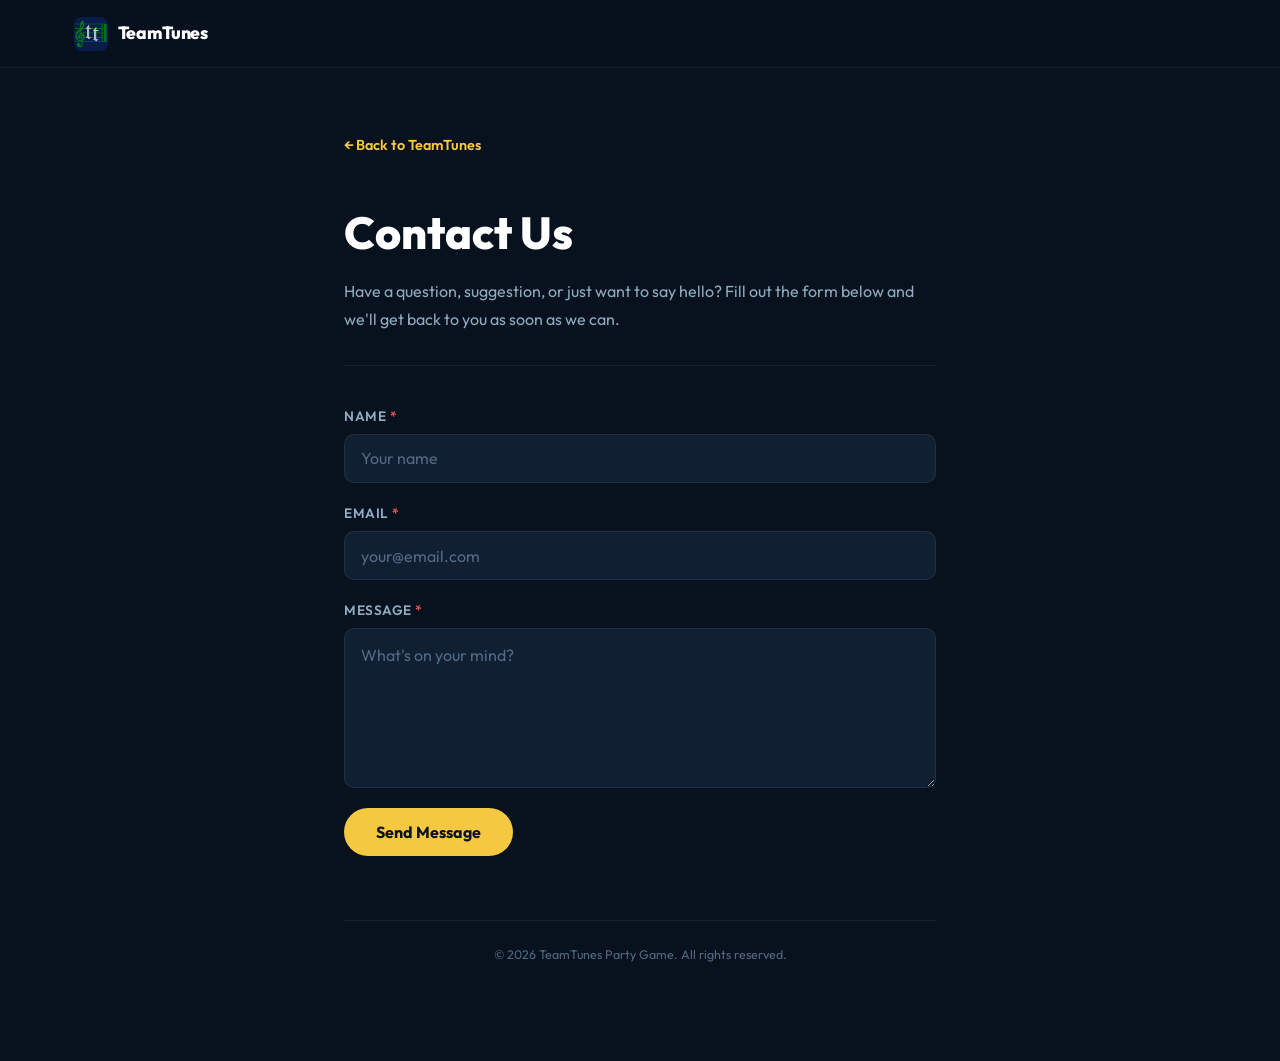
==== commit d6e80063: "Remove all captcha widgets, clean up contact form" ====
--- a/contact.html
+++ b/contact.html
@@ -160,46 +160,6 @@
       transform: none;
     }
 
-    /* Math captcha */
-    .captcha-row {
-      display: flex;
-      align-items: center;
-      gap: 0.75rem;
-      flex-wrap: wrap;
-    }
-    .captcha-question {
-      font-size: 1rem;
-      color: var(--text-secondary);
-      white-space: nowrap;
-    }
-    .captcha-question strong {
-      color: var(--text-primary);
-      font-weight: 700;
-    }
-    .captcha-input {
-      background: var(--bg-card);
-      border: 1.5px solid var(--border);
-      border-radius: 10px;
-      padding: 0.85rem 1rem;
-      font-family: 'Outfit', sans-serif;
-      font-size: 1rem;
-      color: var(--text-primary);
-      transition: border-color 0.2s, box-shadow 0.2s;
-      width: 80px;
-    }
-    .captcha-input:focus {
-      outline: none;
-      border-color: var(--gold);
-      box-shadow: 0 0 0 3px rgba(245, 200, 66, 0.12);
-    }
-    .captcha-input::placeholder {
-      color: var(--text-muted);
-    }
-    .captcha-input.wrong {
-      border-color: var(--red);
-      box-shadow: 0 0 0 3px rgba(232, 85, 85, 0.12);
-    }
-
     /* Success / Error states */
     .form-status {
       display: none;
@@ -297,15 +257,6 @@
                   placeholder="What's on your mind?" required></textarea>
       </div>
 
-      <!-- Math captcha -->
-      <div class="form-group">
-        <label class="form-label" for="captchaAnswer">Quick check <span style="color:var(--red)">*</span></label>
-        <div class="captcha-row">
-          <span class="captcha-question">What is <strong id="captchaQuestion"></strong>?</span>
-          <input class="captcha-input" type="number" id="captchaAnswer" placeholder="?" autocomplete="off" required />
-        </div>
-      </div>
-
       <div class="form-status" id="formStatus"></div>
 
       <button class="form-submit" type="submit" id="submitBtn">Send Message</button>
@@ -332,38 +283,8 @@
     const formStatus = document.getElementById('formStatus');
     const successScreen = document.getElementById('successScreen');
 
-    // Generate math captcha
-    let captchaAnswer;
-    function newCaptcha() {
-      const a = Math.floor(Math.random() * 10) + 1;
-      const b = Math.floor(Math.random() * 10) + 1;
-      const ops = [
-        { label: a + ' + ' + b, answer: a + b },
-        { label: a + ' + ' + b, answer: a + b },
-        { label: Math.max(a,b) + ' − ' + Math.min(a,b), answer: Math.max(a,b) - Math.min(a,b) }
-      ];
-      const pick = ops[Math.floor(Math.random() * ops.length)];
-      document.getElementById('captchaQuestion').textContent = pick.label;
-      captchaAnswer = pick.answer;
-      document.getElementById('captchaAnswer').value = '';
-      document.getElementById('captchaAnswer').classList.remove('wrong');
-    }
-    newCaptcha();
-
     form.addEventListener('submit', async function(e) {
       e.preventDefault();
-
-      // Validate captcha
-      const userAnswer = parseInt(document.getElementById('captchaAnswer').value, 10);
-      if (userAnswer !== captchaAnswer) {
-        const input = document.getElementById('captchaAnswer');
-        input.classList.add('wrong');
-        input.value = '';
-        input.placeholder = 'Try again';
-        input.focus();
-        newCaptcha();
-        return;
-      }
 
       submitBtn.disabled = true;
       submitBtn.textContent = 'Sending…';
@@ -394,7 +315,7 @@
           throw new Error(json.message || 'Submission failed');
         }
       } catch(err) {
-        formStatus.textContent = 'Something went wrong. Please try again or email us directly.';
+        formStatus.textContent = 'Something went wrong. Please try again shortly.';
         formStatus.classList.add('error');
         formStatus.style.display = 'block';
         submitBtn.disabled = false;
